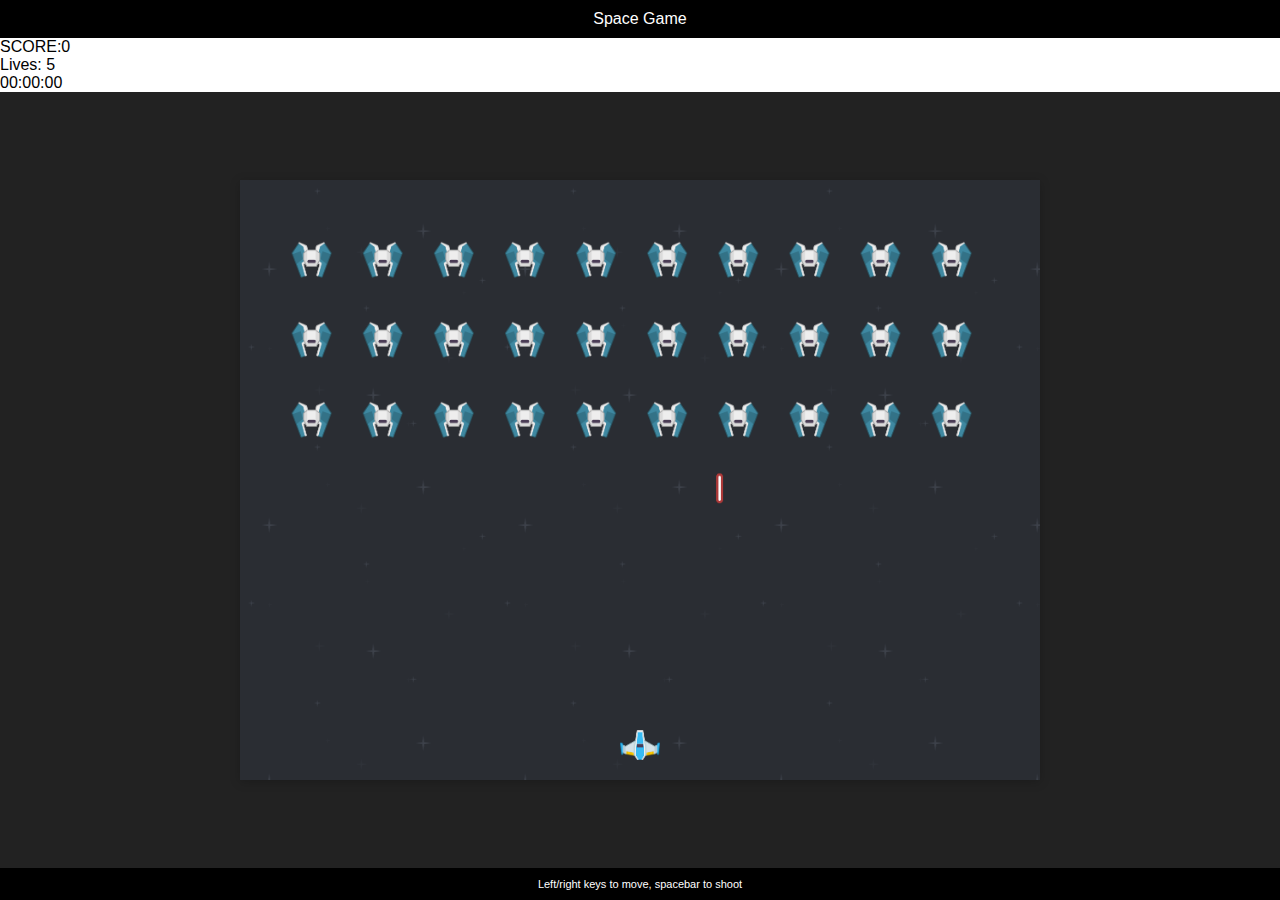
==== index.html @ 2d2142a8 "pause-play menu" ====
<!DOCTYPE html>
<html lang="en">

<head>
  <meta charset="UTF-8">
  <meta name="viewport" content="width=device-width, initial-scale=1.0">
  <title>Space Game</title>
  <link rel="stylesheet" href="css/main.css">
</head>

<body>
  <div class="wrap">
    <header>Space Game</header>
    <div class = "results">SCORE:0</div>
    <div class = "live">LIVES:5</div>
    <div id="count_up_timer">00:00:00</div>
    
    <div id="jeu" class="game-wrapper">
      <div class="game"></div>
      <div class="congratulations">
        <h1>Congratulations!</h1>
        <h2>You won the game</h2>
        <button class="btn" onclick="window.location.reload()">Restart</button>
      </div>
      <div class="game-over">
        <h1>GAME OVER</h1>
        <h2>You lost the game</h2>
        <button class="btn" onclick="window.location.reload()">Restart</button>
      </div>
      <div class="pause-menu">
        <h1>PAUSE MENU</h1>
        <button class="btn-resume" onclick="resumeTimer()">Resume</button>
        <button class="btn" onclick="window.location.reload()">Restart</button>
      </div>
    </div>
    <footer>Left/right keys to move, spacebar to shoot</footer>
  </div>
  <script src="js/game.js"></script>
</body>

</html>
---- css/main.css ----
html,
body {
  height: 100%;
  overflow: hidden;
}

body {
  margin: 0;
  font: 16px sans-serif;
}

.wrap {
  display: flex;
  flex-direction: column;
  height: 100%;
}

header {
  text-align: center;
  background: black;
  color: #fff;
  padding: 10px;
}

footer {
  padding: 10px;
  text-align: center;
  font-size: 11px;
  background: black;
  color: white;
}

.game-wrapper {
  flex: 1;
  display: flex;
  justify-content: center;
  align-items: center;
  background: #222;
}
.game {
  width: 800px;
  height: 600px;
  background: url(../img/background-blue.png);
  animation: scroll-background 5s linear infinite;
  box-shadow: 0 2px 10px rgba(0, 0, 0, 0.2);
  position: relative;
}

@keyframes scroll-background {
  from {
    background-position-y: 0px;
  }
  to {
    background-position-y: 256px;
  }
}

.game .enemy {
  position: absolute;
  margin-left: -20px;
  margin-top: -18px;
  width: 40px;
}

.game .player {
  position: absolute;
  margin-left: -20px;
  width: 40px;
}
#count_up_timer{

}


.game .laser {
  position: absolute;
  margin-left: -2.5px;
  height: 30px;
}

.game .enemy-laser {
  position: absolute;
  margin-left: -2.5px;
  height: 30px;
}
.pause-menu {
  display: none;
  position: absolute;
  background: #3d9b19;
  color: white;
  padding: 20px 50px;
  box-shadow: 0 2px 10px rgba(0, 0, 0, 0.2);
  border-radius: 10px;
  text-align: center;
  animation: pop-in 1s;
  
}

.congratulations {
  display: none;
  position: absolute;
  background: #c7a526;
  color: white;
  padding: 20px 50px;
  box-shadow: 0 2px 10px rgba(0, 0, 0, 0.2);
  border-radius: 10px;
  text-align: center;
  animation: pop-in 1s;
}

.game-over {
  display: none;
  position: absolute;
  background: #6b1818;
  color: white;
  padding: 20px 50px;
  box-shadow: 0 2px 10px rgba(0, 0, 0, 0.2);
  border-radius: 10px;
  text-align: center;
  animation: pop-in 1s;
}

.btn {
  border: 2px solid #36bbf5;
  border-radius: 3px;
  box-shadow: 0 2px rgba(0, 0, 0, 0.15);
  background: linear-gradient(
    to bottom,
    #fff 0%,
    #fff 49%,
    #f5f5f5 50%,
    #eee 100%
  );
  padding: 10px 40px;
  font: 14px sans-serif;
}
@keyframes pop-in {
  0% {
    opacity: 0;
    transform: translate(0, -100px);
  }
  10% {
    opacity: 1;
  }
  50% {
    transform: translate(0, 30px);
  }
  100% {
    transform: translate(0, 0);
  }
}
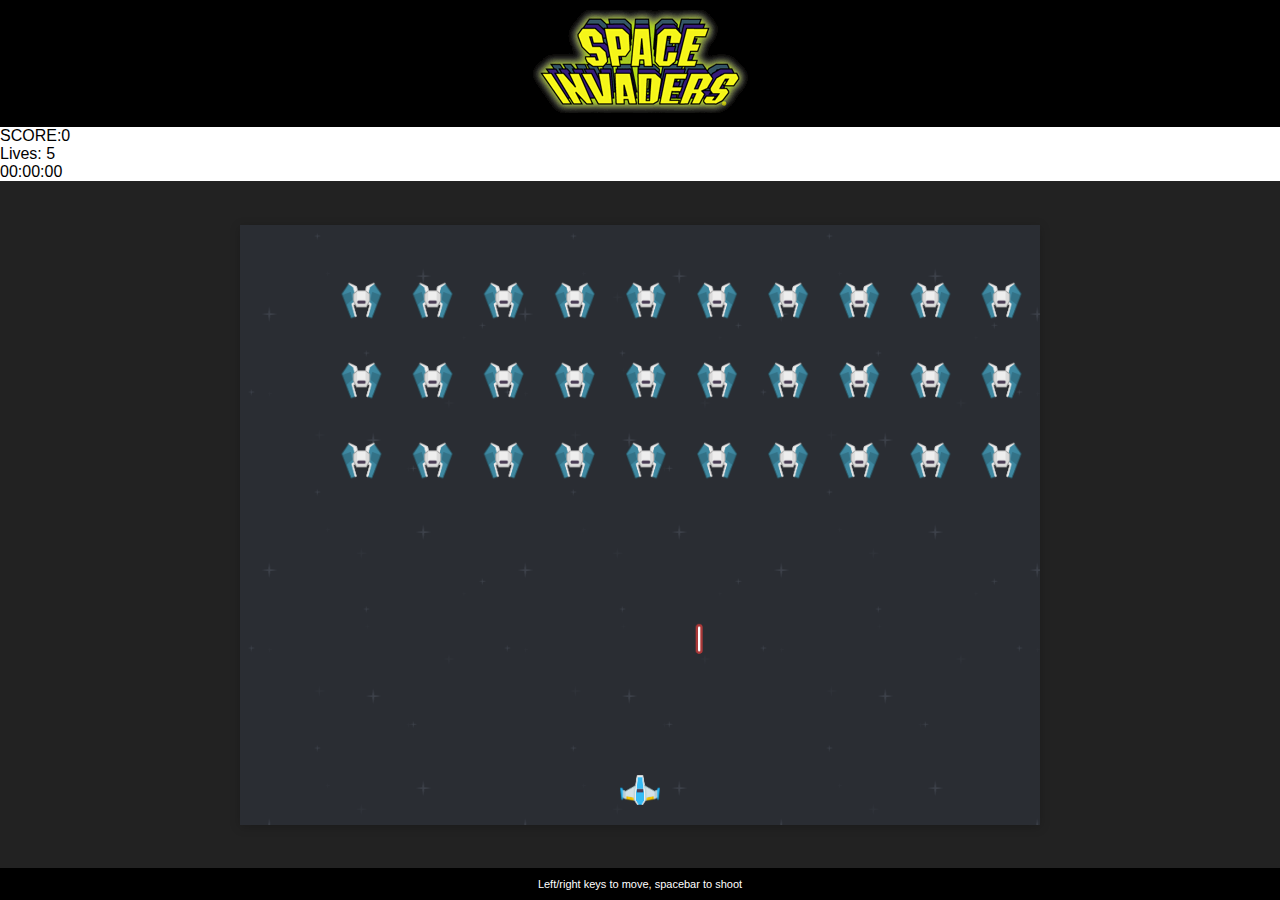
==== commit b08611d8: "ajout de l'entete" ====
--- a/index.html
+++ b/index.html
@@ -10,7 +10,9 @@
 
 <body>
   <div class="wrap">
-    <header>Space Game</header>
+    <header>
+      <img src="img/logo.gif" />
+    </header>
     <div class = "results">SCORE:0</div>
     <div class = "live">LIVES:5</div>
     <div id="count_up_timer">00:00:00</div>
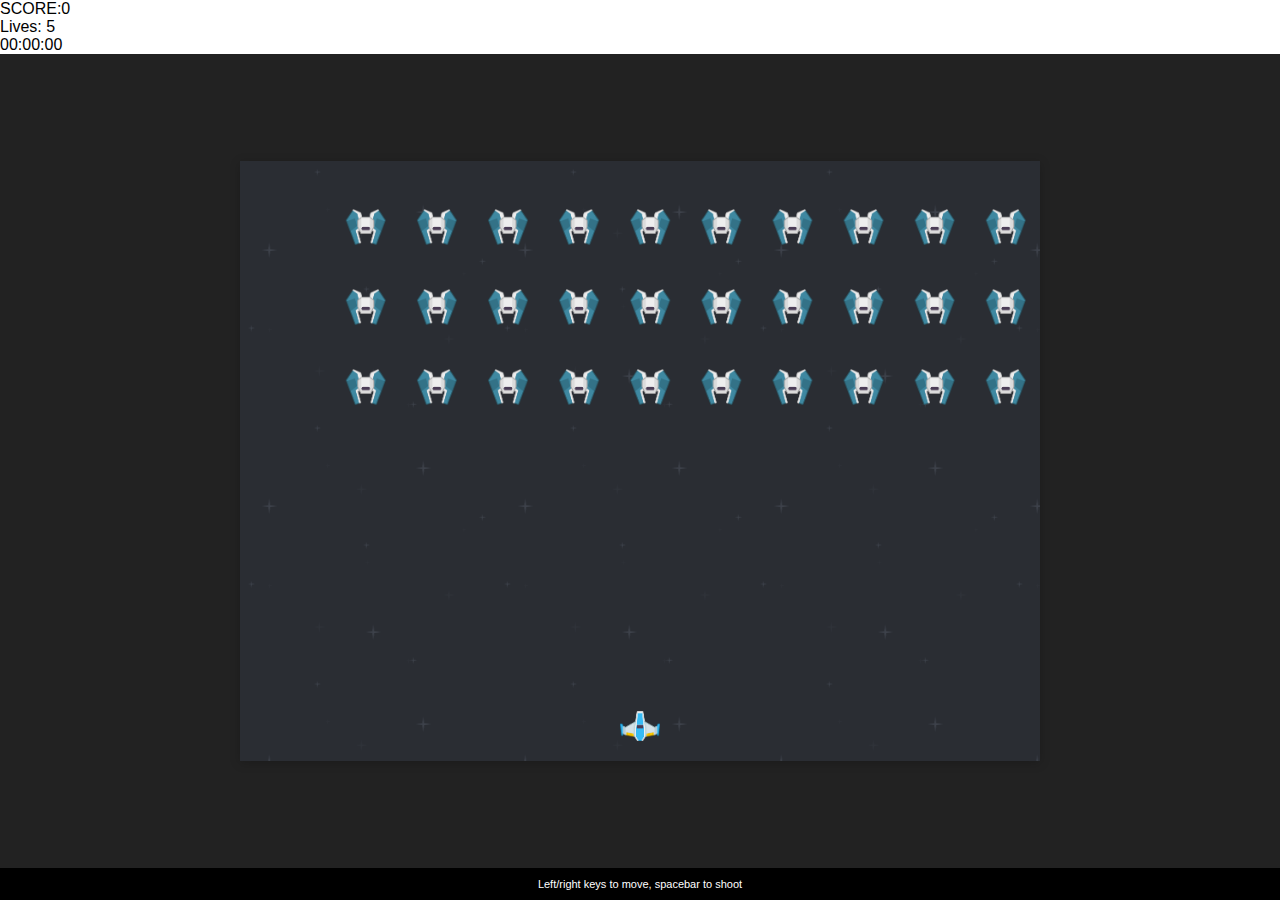
==== commit a72160a9: "play-pause menu handled" ====
--- a/index.html
+++ b/index.html
@@ -10,9 +10,9 @@
 
 <body>
   <div class="wrap">
-    <header>
+    <!-- <header>
       <img src="img/logo.gif" />
-    </header>
+    </header> -->
     <div class = "results">SCORE:0</div>
     <div class = "live">LIVES:5</div>
     <div id="count_up_timer">00:00:00</div>
--- a/css/main.css
+++ b/css/main.css
@@ -119,7 +119,22 @@
   text-align: center;
   animation: pop-in 1s;
 }
-
+.btn-resume {
+  /* display: flex; */
+  /* position: absolute; */
+  border: 2px solid #36bbf5;
+  border-radius: 3px;
+  box-shadow: 0 2px rgba(0, 0, 0, 0.15);
+  background: linear-gradient(
+    to bottom,
+    #fff 0%,
+    #fff 49%,
+    #f5f5f5 50%,
+    #eee 100%
+  );
+  padding: 10px 40px;
+  font: 14px sans-serif;
+}
 .btn {
   border: 2px solid #36bbf5;
   border-radius: 3px;
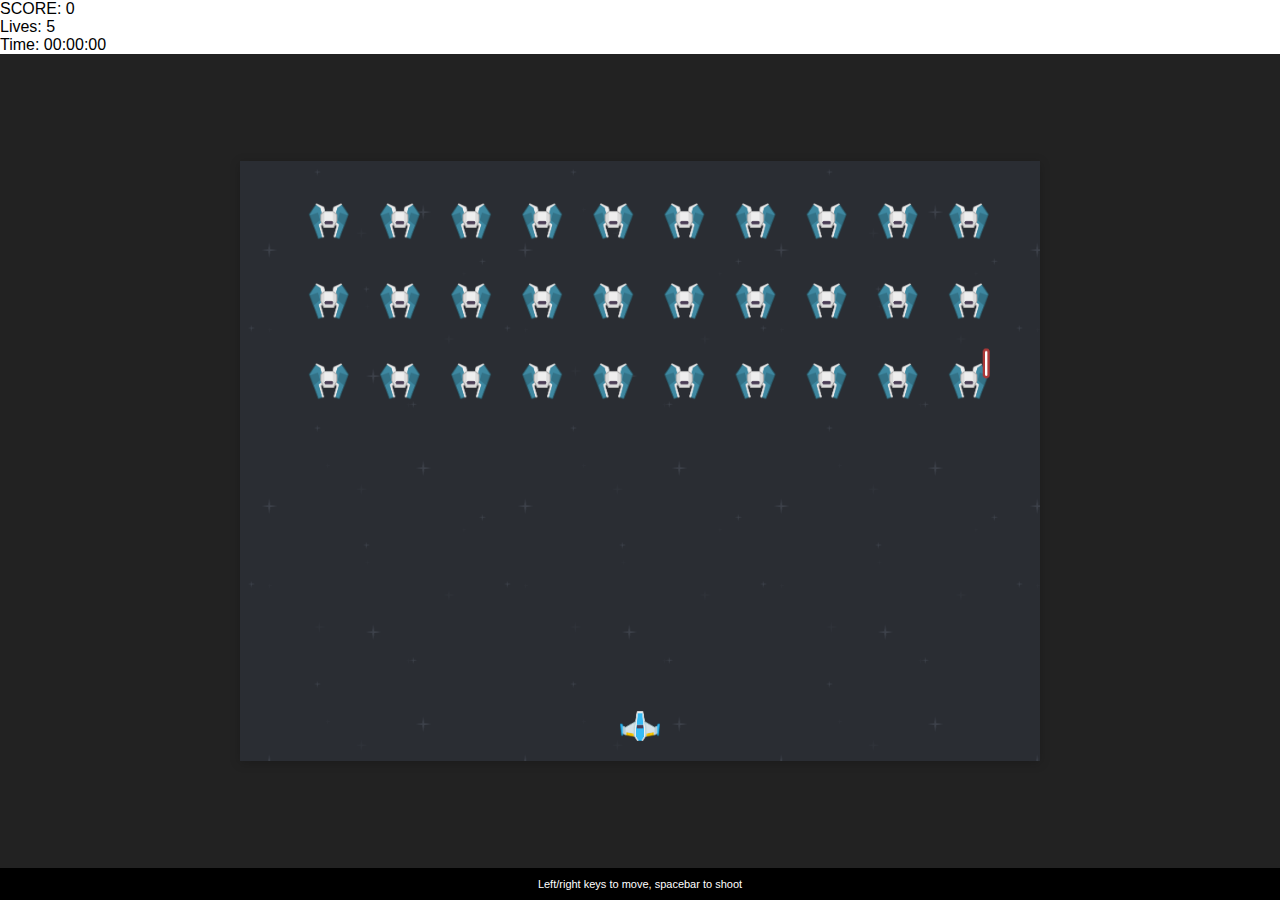
==== commit 8ad43686: "jeu de depart" ====
--- a/index.html
+++ b/index.html
@@ -13,10 +13,10 @@
     <!-- <header>
       <img src="img/logo.gif" />
     </header> -->
-    <div class = "results">SCORE:0</div>
-    <div class = "live">LIVES:5</div>
-    <div id="count_up_timer">00:00:00</div>
-    
+    <div class = "results">SCORE: 0</div>
+    <div class = "live">LIVES: 5</div>
+    <div id="count_up_timer">Time: 00:00:00</div>
+     
     <div id="jeu" class="game-wrapper">
       <div class="game"></div>
       <div class="congratulations">
--- a/css/main.css
+++ b/css/main.css
@@ -164,3 +164,20 @@
     transform: translate(0, 0);
   }
 }
+.start {
+  display: none;
+  position: absolute;
+  background: #c7a526;
+  color: white;
+  padding: 20px 50px;
+  box-shadow: 0 2px 10px rgba(0, 0, 0, 0.2);
+  border-radius: 10px;
+  text-align: center;
+  animation: pop-in 1s;
+}
+.results,
+.live,
+#count_up_timer {
+  display: inline-block;
+  margin-right: 20px; /* Adjust the margin as needed */
+}
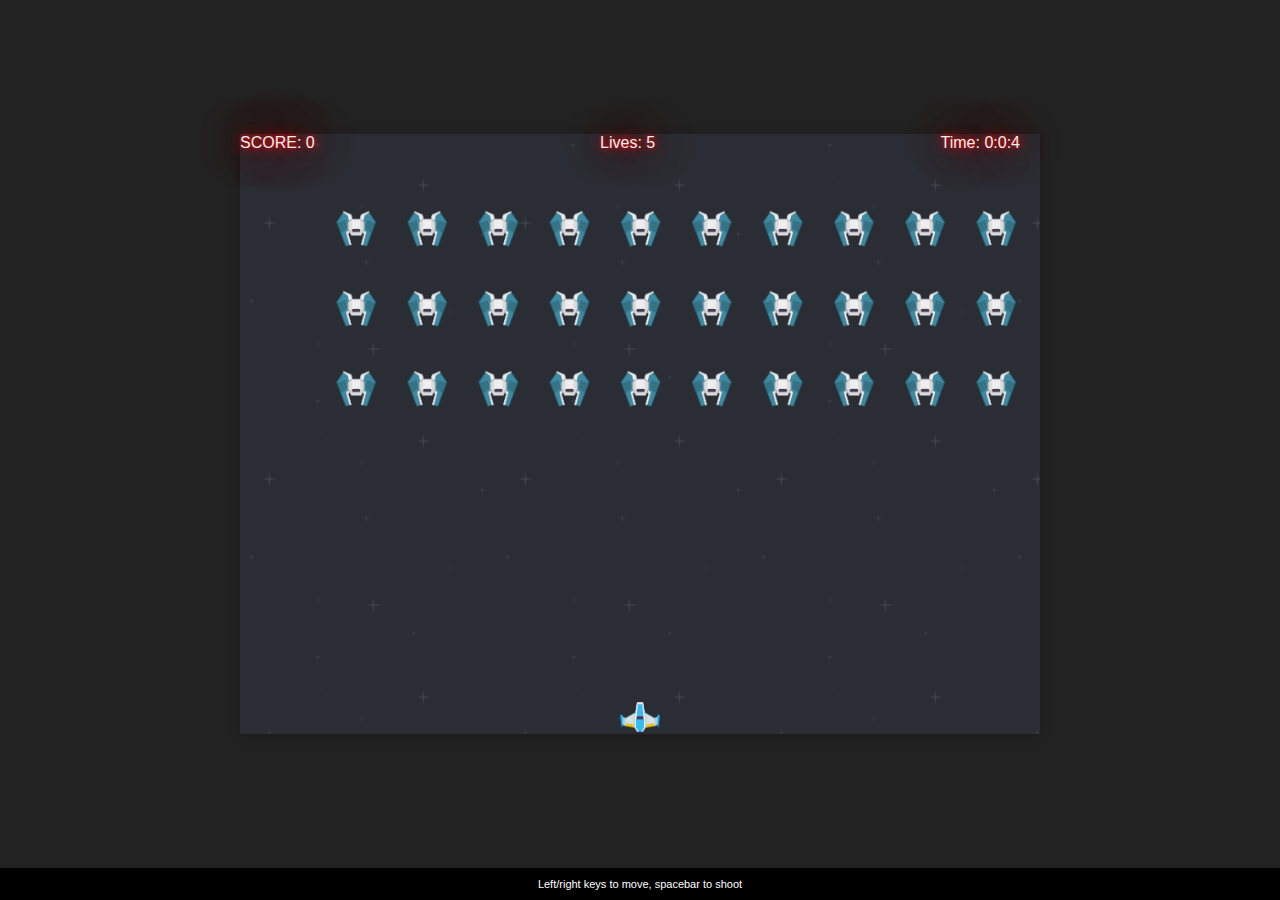
==== commit 7fd6c311: "testing" ====
--- a/index.html
+++ b/index.html
@@ -13,12 +13,15 @@
     <!-- <header>
       <img src="img/logo.gif" />
     </header> -->
-    <div class = "results">SCORE: 0</div>
-    <div class = "live">LIVES: 5</div>
-    <div id="count_up_timer">Time: 00:00:00</div>
-     
+   
     <div id="jeu" class="game-wrapper">
-      <div class="game"></div>
+      <div class="game">
+        <div class="tableau">
+          <div class = "results">SCORE: 0</div>
+          <div class = "live">LIVES: 5</div>
+          <div class="timer" id="count_up_timer">Time: 00:00:00</div>
+        </div>
+      </div>
       <div class="congratulations">
         <h1>Congratulations!</h1>
         <h2>You won the game</h2>
--- a/css/main.css
+++ b/css/main.css
@@ -19,7 +19,8 @@
   text-align: center;
   background: black;
   color: #fff;
-  padding: 10px;
+  padding: 0px;
+  height: 10px;
 }
 
 footer {
@@ -53,6 +54,16 @@
   to {
     background-position-y: 256px;
   }
+}
+.tableau {
+  text-shadow:0 0 4px #FF0000,0 0 50px #FF0000,0px 0px 14px #FF0000, 0 0 100px #FF0000, 0 0 150px #FF0000, 0 0 150px #FF0000, 0 0 550px #CA0000, 0 0 250px #CA0000, 0 0 350px #CA0000, 0 0 250px #CA0000;color:#FFD000;
+background-color:#2e8ece00;
+  color: #eee;
+  display: flex;
+  justify-content: space-between;
+}
+.timer.results.live {
+  color: #eee;
 }
 
 .game .enemy {
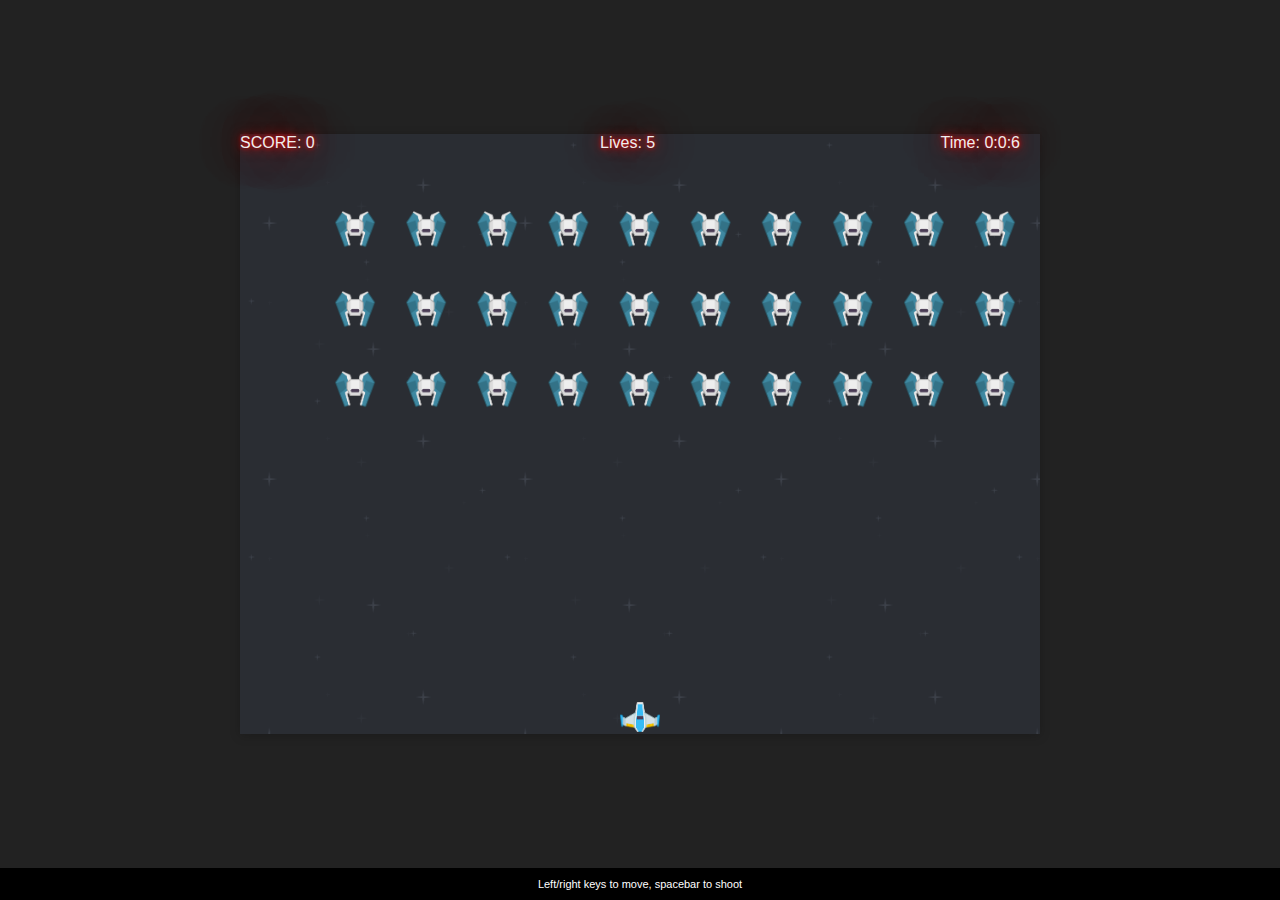
==== commit 5f86bfe5: "some comment" ====
--- a/index.html
+++ b/index.html
@@ -10,10 +10,6 @@
 
 <body>
   <div class="wrap">
-    <!-- <header>
-      <img src="img/logo.gif" />
-    </header> -->
-   
     <div id="jeu" class="game-wrapper">
       <div class="game">
         <div class="tableau">
--- a/css/main.css
+++ b/css/main.css
@@ -103,7 +103,7 @@
   box-shadow: 0 2px 10px rgba(0, 0, 0, 0.2);
   border-radius: 10px;
   text-align: center;
-  animation: pop-in 1s;
+  /* animation: pop-in 1s; */
   
 }
 
@@ -116,7 +116,7 @@
   box-shadow: 0 2px 10px rgba(0, 0, 0, 0.2);
   border-radius: 10px;
   text-align: center;
-  animation: pop-in 1s;
+  /* animation: pop-in 1s; */
 }
 
 .game-over {
@@ -128,7 +128,7 @@
   box-shadow: 0 2px 10px rgba(0, 0, 0, 0.2);
   border-radius: 10px;
   text-align: center;
-  animation: pop-in 1s;
+  /* animation: pop-in 1s; */
 }
 .btn-resume {
   /* display: flex; */
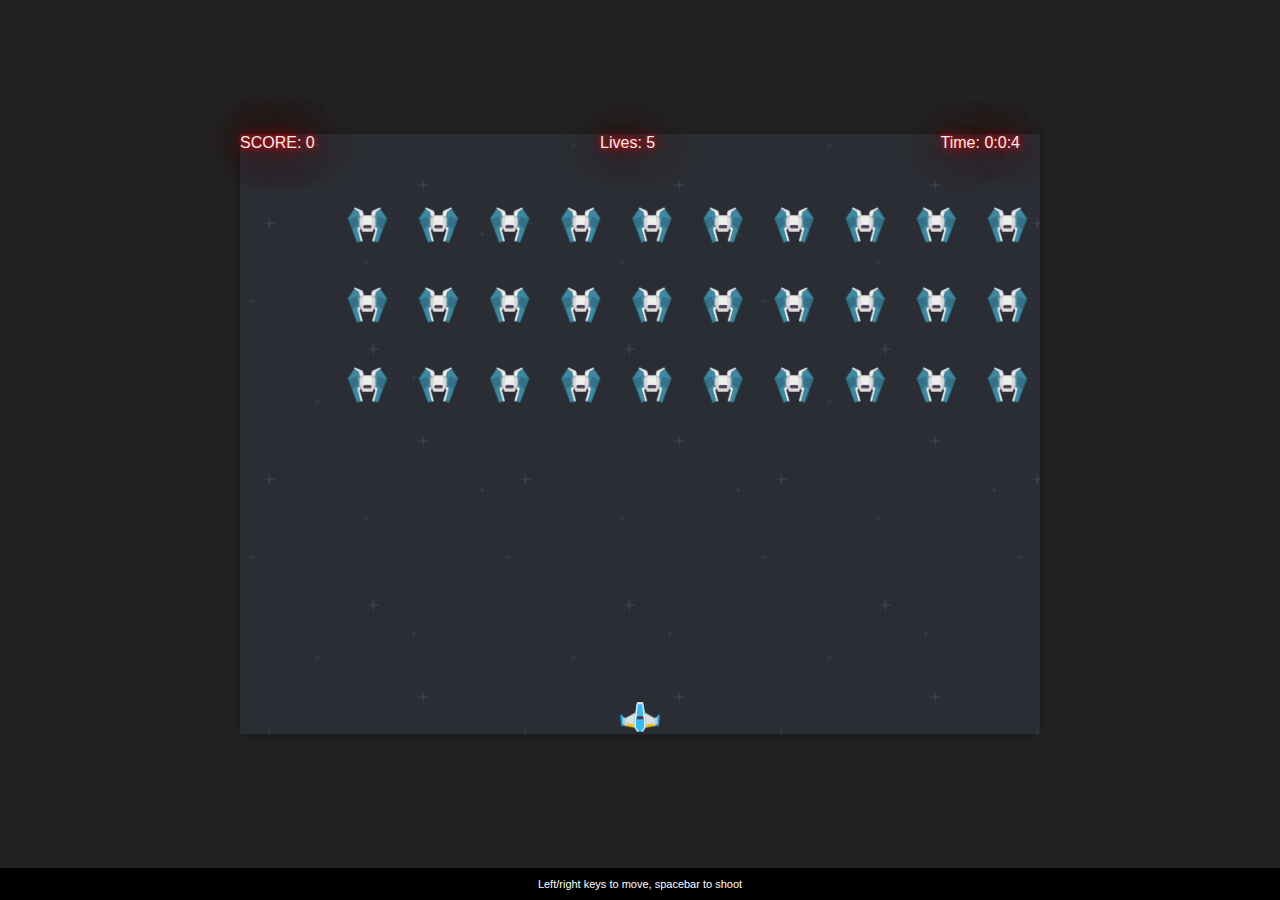
==== commit 1c96c5a5: "fixing dropped frames" ====
--- a/index.html
+++ b/index.html
@@ -9,6 +9,7 @@
 </head>
 
 <body>
+  <script src="js/game.js" defer></script>
   <div class="wrap">
     <div id="jeu" class="game-wrapper">
       <div class="game">
@@ -36,7 +37,6 @@
     </div>
     <footer>Left/right keys to move, spacebar to shoot</footer>
   </div>
-  <script src="js/game.js"></script>
 </body>
 
 </html>
--- a/css/main.css
+++ b/css/main.css
@@ -47,14 +47,14 @@
   position: relative;
 }
 
-@keyframes scroll-background {
+/* @keyframes scroll-background {
   from {
     background-position-y: 0px;
   }
   to {
     background-position-y: 256px;
   }
-}
+} */
 .tableau {
   text-shadow:0 0 4px #FF0000,0 0 50px #FF0000,0px 0px 14px #FF0000, 0 0 100px #FF0000, 0 0 150px #FF0000, 0 0 150px #FF0000, 0 0 550px #CA0000, 0 0 250px #CA0000, 0 0 350px #CA0000, 0 0 250px #CA0000;color:#FFD000;
 background-color:#2e8ece00;
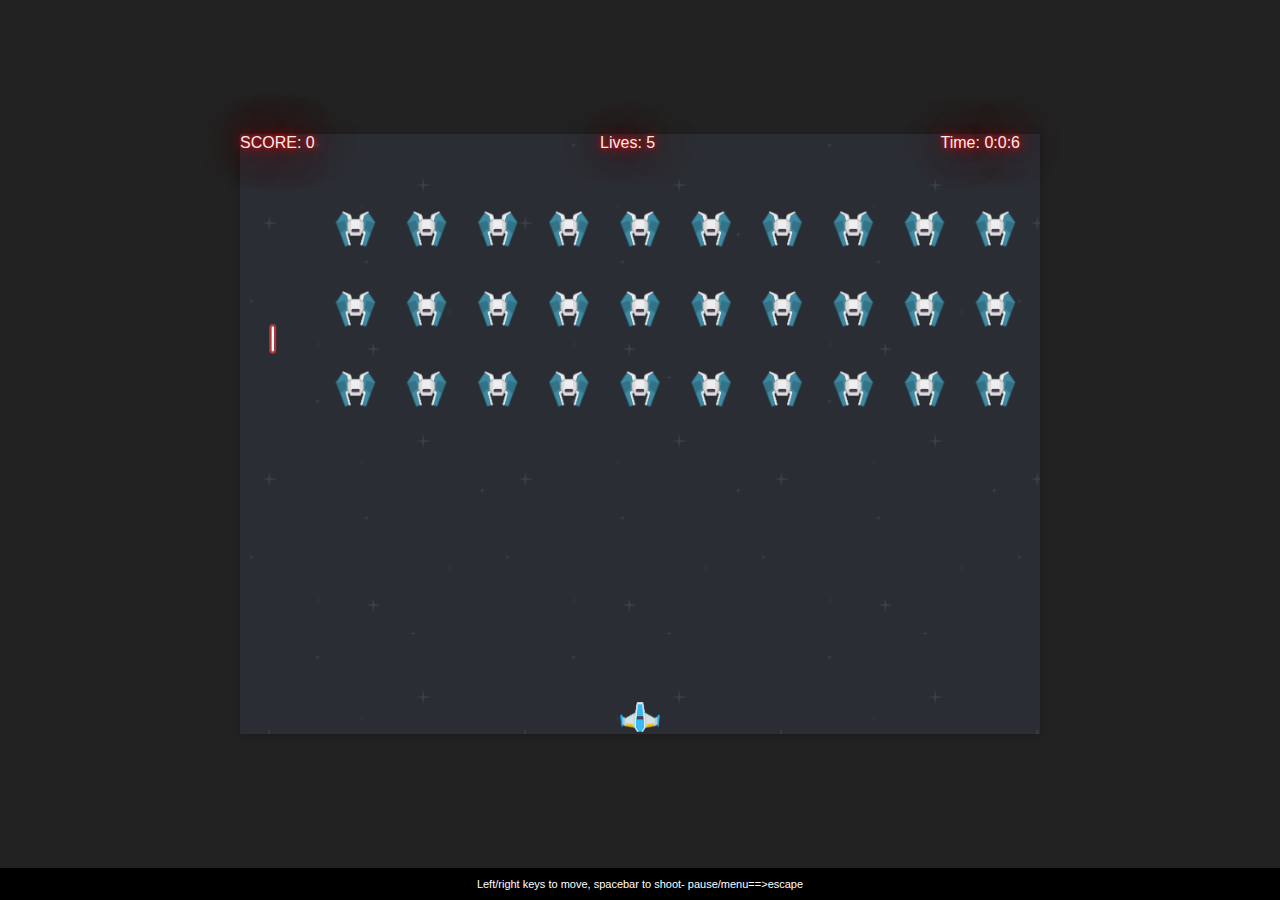
==== commit c067c41b: "Update 'index.html'" ====
--- a/index.html
+++ b/index.html
@@ -35,7 +35,7 @@
         <button class="btn" onclick="window.location.reload()">Restart</button>
       </div>
     </div>
-    <footer>Left/right keys to move, spacebar to shoot</footer>
+    <footer>Left/right keys to move, spacebar to shoot- pause/menu==>escape</footer>
   </div>
 </body>
 
